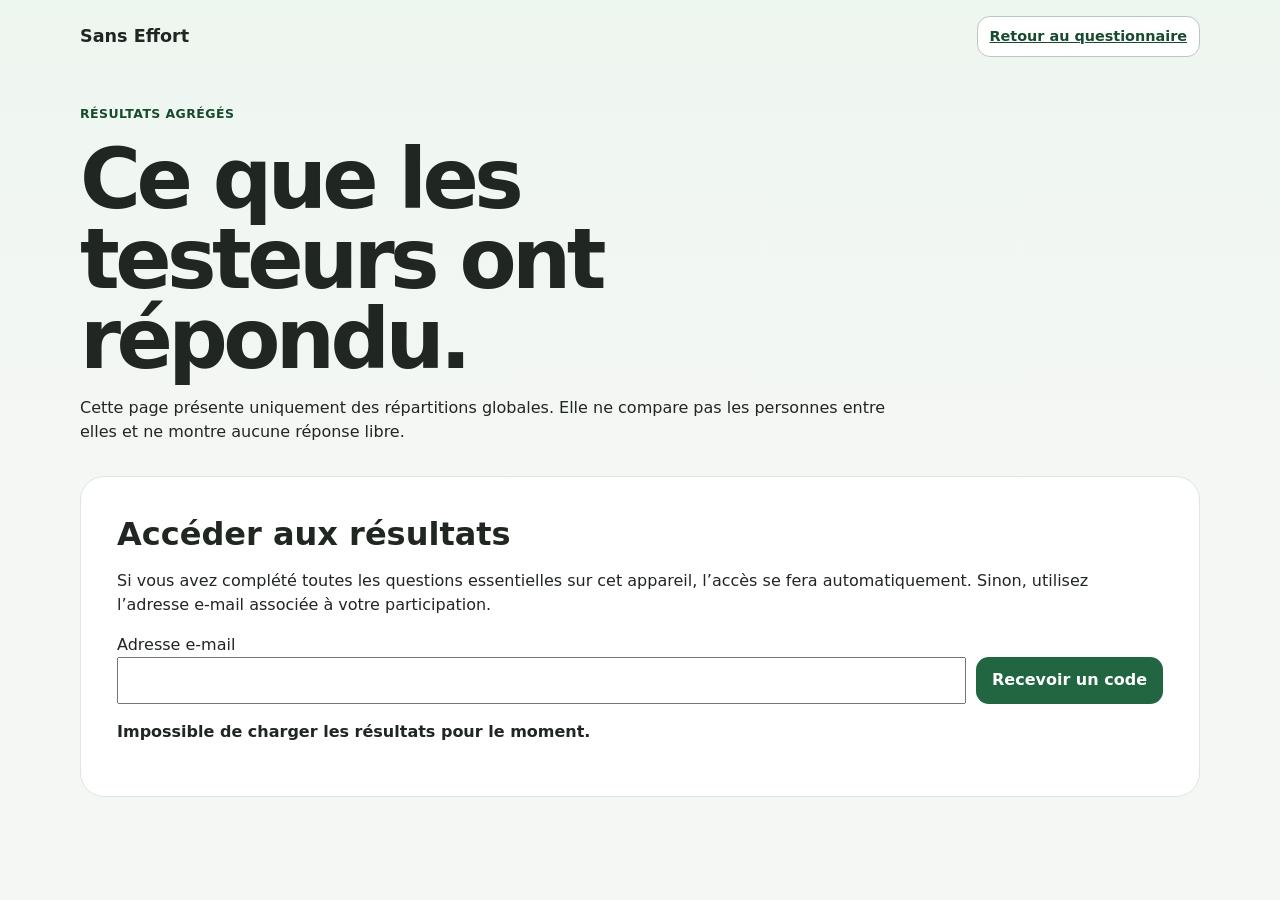
==== public/results.html @ 2ca83474 "feat: add versioned public feedback survey" ====
<!doctype html>
<html lang="fr"><head><meta charset="utf-8"><meta name="viewport" content="width=device-width,initial-scale=1"><meta name="color-scheme" content="light"><meta name="description" content="Résultats agrégés du questionnaire Sans Effort."><title>Résultats du test — Sans Effort</title><link rel="stylesheet" href="styles.css"><link rel="stylesheet" href="survey.css"></head>
<body><a class="skip-link" href="#resultsMain">Aller aux résultats</a><header class="survey-header wrap"><a class="brand-link" href="index.html">Sans Effort</a><a class="button button-secondary button-small" href="survey.html">Retour au questionnaire</a></header><main id="resultsMain" class="wrap survey-shell"><section class="survey-intro"><p class="eyebrow">Résultats agrégés</p><h1>Ce que les testeurs ont répondu.</h1><p>Cette page présente uniquement des répartitions globales. Elle ne compare pas les personnes entre elles et ne montre aucune réponse libre.</p></section><section id="gate" class="review-panel"><h2>Accéder aux résultats</h2><p id="gateText">Si vous avez complété toutes les questions essentielles sur cet appareil, l’accès se fera automatiquement. Sinon, utilisez l’adresse e-mail associée à votre participation.</p><form id="otpRequest" class="compact-form"><label for="resultEmail">Adresse e-mail</label><div class="inline-form"><input id="resultEmail" type="email" autocomplete="email" required><button class="button" type="submit">Recevoir un code</button></div></form><form id="otpVerify" class="compact-form" hidden><label for="resultCode">Code à 6 chiffres</label><div class="inline-form"><input id="resultCode" inputmode="numeric" autocomplete="one-time-code" pattern="[0-9]{6}" maxlength="6" required><button class="button" type="submit">Valider</button></div></form><p id="gateStatus" class="form-status" aria-live="polite"></p></section><section id="waiting" class="review-panel" hidden><h2>Les résultats ne sont pas encore ouverts</h2><p id="waitingText"></p></section><section id="aggregate" hidden aria-labelledby="aggregateTitle"><p class="section-kicker">Tendances</p><h2 id="aggregateTitle">Réponses actuelles</h2><p id="sampleSize"></p><div id="aggregateHost" class="result-aggregate"></div></section></main><script src="results.js"></script></body></html>
---- public/styles.css ----
:root {
  font-family: Inter, ui-sans-serif, system-ui, -apple-system, BlinkMacSystemFont, "Segoe UI", sans-serif;
  color: #202621;
  background: #f5f7f4;
  font-synthesis: none;
  line-height: 1.5;
  --bg: #f5f7f4;
  --surface: #ffffff;
  --surface-soft: #edf5ef;
  --surface-muted: #f8faf8;
  --text: #202621;
  --muted: #657067;
  --line: #dbe4dc;
  --green: #216640;
  --green-dark: #174b2f;
  --green-soft: #dff0e4;
  --focus: #0a5fd6;
  --shadow: 0 18px 60px rgba(40, 61, 45, .09);
}

* { box-sizing: border-box; }
html { scroll-behavior: smooth; }
body { margin: 0; background: linear-gradient(180deg, #eef6f0 0, var(--bg) 32rem); color: var(--text); }
button, input { font: inherit; }
button { color: inherit; }
button, input, a { -webkit-tap-highlight-color: transparent; }
:focus-visible { outline: 3px solid var(--focus); outline-offset: 3px; }

.skip-link { position: fixed; z-index: 20; left: 1rem; top: 1rem; transform: translateY(-180%); background: var(--text); color: #fff; padding: .7rem 1rem; border-radius: .7rem; }
.skip-link:focus { transform: translateY(0); }
.wrap { width: min(1120px, calc(100% - 2rem)); margin-inline: auto; }
.hero { padding: clamp(2.8rem, 7vw, 6rem) 0 2.4rem; }
.eyebrow, .section-kicker, .notice-kicker { margin: 0; font-weight: 800; letter-spacing: .035em; text-transform: uppercase; font-size: .78rem; color: var(--green-dark); }
h1 { max-width: 900px; margin: 1rem 0; font-size: clamp(2.4rem, 8vw, 5.2rem); line-height: .96; letter-spacing: -.055em; }
h2 { margin: .2rem 0 0; font-size: clamp(1.45rem, 3vw, 2rem); line-height: 1.15; }
h3 { line-height: 1.25; }
.lead { max-width: 780px; margin: 1.2rem 0 0; font-size: clamp(1rem, 2vw, 1.2rem); color: var(--muted); }

.notice { display: grid; grid-template-columns: minmax(0, .85fr) minmax(0, 1.15fr); gap: 1.5rem; align-items: center; margin-bottom: 1.25rem; padding: 1.3rem 1.5rem; border: 1px solid #bfd5c4; background: var(--green-soft); border-radius: 1.25rem; }
.notice p:last-child { margin: 0; }

.controls { background: rgba(255,255,255,.94); border: 1px solid var(--line); border-radius: 1.6rem; box-shadow: var(--shadow); padding: clamp(1rem, 3vw, 1.6rem); }
.controls-head, .section-head { display: flex; justify-content: space-between; align-items: end; gap: 1rem; }
.search-form { margin-top: 1.4rem; }
.search-form > label { display: block; margin-bottom: .5rem; font-weight: 750; }
.search-row { display: grid; grid-template-columns: minmax(0, 1fr) auto; gap: .6rem; }
.search-row input { width: 100%; min-height: 3.15rem; padding: .75rem .9rem; border: 1px solid #bfc9c1; border-radius: .8rem; background: var(--surface); color: var(--text); }
.search-row input::placeholder { color: #717b73; }
.button { min-height: 2.85rem; border: 0; border-radius: .8rem; padding: .72rem 1rem; background: var(--green); color: #fff; font-weight: 800; cursor: pointer; }
.button:hover { background: var(--green-dark); }
.button-secondary { border: 1px solid #b9c8bc; background: #fff; color: var(--green-dark); }
.button-secondary:hover { background: var(--surface-soft); }
.button-small { min-height: 2.5rem; padding: .55rem .75rem; font-size: .9rem; }
.button[disabled] { cursor: not-allowed; background: #e7ebe8; color: #717a73; border: 1px solid #d1d8d2; }

.filter-grid { display: grid; grid-template-columns: repeat(2, minmax(0, 1fr)); gap: .75rem; margin-top: 1rem; }
fieldset { min-width: 0; margin: 0; border: 1px solid var(--line); border-radius: 1rem; padding: .9rem; }
legend { padding: 0 .25rem; font-weight: 800; }
.field-help { margin: .05rem 0 .7rem; color: var(--muted); font-size: .82rem; }
.choice-row { display: flex; flex-wrap: wrap; gap: .5rem; }
.choice { display: inline-flex; align-items: center; gap: .45rem; padding: .55rem .7rem; border: 1px solid #cfd9d1; border-radius: .7rem; background: var(--surface-muted); font-weight: 650; }
.choice:has(input:checked) { border-color: #79a788; background: var(--green-soft); }
.choice input { width: 1.05rem; height: 1.05rem; accent-color: var(--green); }
.preference-note { margin-top: 1rem; padding: .8rem .9rem; background: var(--surface-muted); border-radius: .8rem; color: var(--muted); font-size: .9rem; }

.section { padding: 2.6rem 0 1rem; }
.section-head { margin-bottom: 1rem; }
.section-head.compact { align-items: start; }
.result-count { margin: 0; color: var(--muted); font-weight: 700; }
.cards { display: grid; grid-template-columns: repeat(2, minmax(0, 1fr)); gap: 1rem; }
.restaurant-card { display: flex; flex-direction: column; min-width: 0; border: 1px solid var(--line); border-radius: 1.25rem; background: var(--surface); overflow: hidden; }
.card-head { display: flex; justify-content: space-between; gap: .8rem; padding: 1rem 1rem .85rem; }
.card-head h3 { margin: 0; font-size: 1.3rem; }
.location { margin: .3rem 0 0; color: var(--muted); font-size: .9rem; }
.tags { display: flex; flex-wrap: wrap; gap: .35rem; margin-top: .7rem; }
.tag { display: inline-flex; padding: .28rem .55rem; border-radius: 999px; background: #eff3ef; font-size: .78rem; }
.favorite { flex: 0 0 auto; align-self: start; border: 1px solid #c7d2c9; border-radius: .75rem; background: #fff; padding: .5rem .65rem; cursor: pointer; font-weight: 750; }
.favorite[aria-pressed="true"] { background: var(--green-soft); border-color: #79a788; }
.offers { display: grid; gap: .65rem; padding: 0 1rem 1rem; }
.offer { border: 1px solid #e1e6e2; border-radius: 1rem; padding: .9rem; background: #fbfcfb; }
.offer-top { display: flex; justify-content: space-between; gap: .6rem; align-items: center; }
.platform { display: inline-flex; flex-wrap: wrap; align-items: center; gap: .4rem; font-weight: 850; }
.mode-pill, .category-pill { display: inline-flex; align-items: center; padding: .2rem .45rem; border-radius: 999px; font-size: .68rem; font-weight: 800; }
.mode-pill { background: #e7efe9; color: #31563e; }
.category-pill { background: #edf0f6; color: #3d4d67; }
.status-pill { display: inline-flex; align-items: center; width: fit-content; padding: .25rem .5rem; border-radius: 999px; font-size: .72rem; font-weight: 850; }
.status-demo { background: #f4ead3; color: #684b0c; }
.status-estimated { background: #e5edf7; color: #284d78; }
.status-confirmed { background: #dff0e4; color: #205835; }
.status-unknown { background: #eceeed; color: #4f5851; }
.offer-values { display: grid; grid-template-columns: repeat(2, minmax(0, 1fr)); gap: .5rem; margin: .75rem 0; }
.metric { padding: .55rem .6rem; border-radius: .7rem; background: #f1f4f1; }
.metric span { display: block; color: var(--muted); font-size: .74rem; }
.metric strong { display: block; margin-top: .05rem; font-size: .92rem; }
.fake-label { color: #755510; font-size: .72rem; font-weight: 800; }
.offer-meta { margin: .7rem 0; color: var(--muted); font-size: .8rem; }
.action-note { margin: .45rem 0 0; color: var(--muted); font-size: .77rem; }
.empty-state { text-align: center; padding: 2.5rem 1rem; border: 1px dashed #aebbb1; border-radius: 1rem; background: var(--surface); }
.empty-state h3 { margin-top: 0; }

.status-grid { display: grid; grid-template-columns: repeat(4, minmax(0, 1fr)); gap: .75rem; }
.status-grid article { border: 1px solid var(--line); border-radius: 1rem; background: var(--surface); padding: 1rem; }
.status-grid h3 { margin: .7rem 0 .3rem; font-size: 1rem; }
.status-grid p { margin: 0; color: var(--muted); font-size: .88rem; }
.footer { padding: 2.5rem 0 3.5rem; color: var(--muted); font-size: .88rem; }

@media (max-width: 820px) {
  .notice, .filter-grid, .cards, .status-grid { grid-template-columns: 1fr; }
  .controls-head, .section-head { align-items: start; flex-direction: column; }
  .controls-head .button { width: 100%; }
}

@media (max-width: 560px) {
  .wrap { width: min(100% - 1rem, 1120px); }
  .hero { padding-top: 2.4rem; }
  .search-row { grid-template-columns: 1fr; }
  .search-row .button { width: 100%; }
  .offer-values { grid-template-columns: 1fr; }
  .card-head { align-items: start; }
}

@media (prefers-reduced-motion: reduce) {
  html { scroll-behavior: auto; }
  *, *::before, *::after { scroll-behavior: auto !important; transition: none !important; animation: none !important; }
}

@media (prefers-color-scheme: dark) {
  :root {
    --bg: #151a16;
    --surface: #1e251f;
    --surface-soft: #263629;
    --surface-muted: #232a24;
    --text: #edf2ed;
    --muted: #b8c2ba;
    --line: #3b483e;
    --green: #4a9467;
    --green-dark: #80bd94;
    --green-soft: #263e2d;
    --shadow: none;
  }
  body { background: linear-gradient(180deg, #18251c 0, var(--bg) 32rem); }
  .controls, .restaurant-card, .status-grid article, .empty-state, .button-secondary, .favorite { background: var(--surface); color: var(--text); }
  .search-row input { background: #171d18; color: var(--text); border-color: #57635a; }
  .choice { background: #202721; border-color: #4b574e; }
  .choice:has(input:checked) { background: var(--green-soft); border-color: #668d72; }
  .offer { background: #1a201b; border-color: #354038; }
  .metric, .tag { background: #283029; }
  .notice { background: #243c2a; border-color: #42634a; }
  .mode-pill { background: #2d3b30; color: #cfe2d4; }
  .category-pill { background: #303643; color: #d8deea; }
  .status-demo { background: #4b3d21; color: #f2d996; }
  .status-estimated { background: #26384d; color: #c1d6ee; }
  .status-confirmed { background: #23402d; color: #c5e8cf; }
  .status-unknown { background: #363b37; color: #dde2dd; }
  .fake-label { color: #e8cd84; }
}
---- public/survey.css ----
:root{--survey-border:#dce8dc;--survey-soft:#f7faf7;--survey-muted:#6a736a;--survey-strong:#1c241c;--survey-green:#397647}
.survey-header{display:flex;align-items:center;justify-content:space-between;padding-top:1rem;padding-bottom:1rem}.brand-link{font-size:1.1rem;font-weight:800;color:inherit;text-decoration:none}.survey-shell{padding-bottom:4rem}.survey-intro{max-width:52rem;margin:2rem 0}.survey-intro h1{max-width:14ch}.privacy-note{padding:.85rem 1rem;border:1px solid var(--survey-border);border-radius:1rem;background:var(--survey-soft)}.survey-layout{display:grid;grid-template-columns:minmax(15rem,18rem) minmax(0,1fr);gap:2rem;align-items:start}.survey-sidebar{position:sticky;top:1rem;border:1px solid var(--survey-border);border-radius:1.25rem;padding:1.1rem;background:#fff}.sidebar-title{font-weight:800;margin-top:0}.timeline{list-style:none;margin:0;padding:0}.timeline li{position:relative;padding:0 0 1rem 1.6rem;color:#858c85}.timeline li::before{content:"";position:absolute;left:.28rem;top:.28rem;width:.7rem;height:.7rem;border-radius:50%;background:#cfd5cf;border:2px solid #cfd5cf}.timeline li::after{content:"";position:absolute;left:.66rem;top:1rem;bottom:.05rem;width:2px;background:#dfe4df}.timeline li:last-child::after{display:none}.timeline li.answered{color:#315f3c}.timeline li.answered::before,.timeline li.answered::after{background:var(--survey-green);border-color:var(--survey-green)}.timeline li.current{color:#111;font-weight:800}.timeline li.current::before{background:#fff;border:3px solid #111;box-shadow:0 0 0 2px #fff}.timeline button{all:unset;cursor:pointer}.timeline button:focus-visible{outline:3px solid currentColor;outline-offset:3px;border-radius:.25rem}.question-panel{min-height:31rem;border:1px solid var(--survey-border);border-radius:1.5rem;padding:clamp(1.25rem,3vw,2.25rem);background:#fff}.question-card{max-width:46rem}.question-number{font-size:.9rem;color:var(--survey-muted);font-weight:700}.question-card h2{font-size:clamp(1.6rem,4vw,2.35rem);margin:.35rem 0 .7rem}.question-help{color:var(--survey-muted)}.essential-badge,.optional-badge,.change-badge{display:inline-flex;border-radius:999px;padding:.25rem .55rem;font-size:.8rem;font-weight:800}.essential-badge{background:#e8f4ea;color:#235b31}.optional-badge{background:#f0f1f0;color:#5e665e}.change-badge{background:#f5f0dc;color:#695a1d;margin-right:.4rem}.choice-stack{display:grid;gap:.65rem;margin-top:1.3rem}.survey-choice{display:flex;gap:.7rem;align-items:flex-start;border:1px solid var(--survey-border);border-radius:1rem;padding:.9rem 1rem;cursor:pointer}.survey-choice:has(input:checked){border-color:#6a9b74;background:#f2f8f3}.survey-choice input{margin-top:.2rem}.other-field{margin:.6rem 0 0 1.8rem;max-width:28rem}.text-answer{width:100%;min-height:9rem;margin-top:1rem}.question-actions,.review-actions,.done-actions{display:flex;gap:.8rem;flex-wrap:wrap;margin-top:2rem}.question-actions{justify-content:space-between}.tester-optin{display:flex;gap:.65rem;align-items:flex-start;margin-top:1.25rem;padding-top:1.1rem;border-top:1px solid var(--survey-border);font-size:.92rem}.tester-optin-mobile{display:none}.mobile-progress{display:none}.progress-line{display:flex;justify-content:space-between;gap:1rem;font-size:.9rem;font-weight:700}.mobile-progress progress{width:100%;height:.65rem}.review-panel,.done-panel,.resume-box{border:1px solid var(--survey-border);border-radius:1.5rem;padding:clamp(1.25rem,3vw,2.25rem);background:#fff;margin-top:1.5rem}.review-item{padding:1rem 0;border-bottom:1px solid var(--survey-border)}.review-item:last-child{border-bottom:0}.review-item button{margin-left:.5rem}.review-answer{color:var(--survey-muted);margin:.35rem 0 0}.review-missing{color:#805b18;font-weight:700}.last-changes{padding:1rem;border:1px solid var(--survey-border);border-radius:1rem;background:var(--survey-soft);margin-bottom:1rem}.last-changes ul{margin-bottom:0}.warning-box{padding:.8rem 1rem;border-left:4px solid #8c742b;background:#fbf7ea;border-radius:.5rem;margin:1rem 0}.highlight-new-essential{box-shadow:0 0 0 3px rgba(57,118,71,.14);border-radius:1rem;padding:1rem;margin:-1rem}.compact-form{margin-top:1rem}.inline-form{display:flex;gap:.6rem;flex-wrap:wrap}.inline-form input{flex:1 1 14rem}.form-status{min-height:1.4rem;font-weight:650}.tester-email{margin-top:1.5rem;padding:1rem;border:1px solid var(--survey-border);border-radius:1rem;background:var(--survey-soft)}.tester-email input{width:100%;max-width:32rem}.anti-robot{margin-top:1rem}.honeypot{position:absolute!important;left:-10000px!important;width:1px!important;height:1px!important;overflow:hidden!important}.char-count{text-align:right;color:var(--survey-muted);font-size:.85rem}.optional{font-weight:400;color:var(--survey-muted)}
@media(max-width:800px){.survey-layout{display:block}.survey-sidebar{display:none}.mobile-progress{display:block;position:sticky;top:0;z-index:5;background:#fff;padding:.75rem 0;margin-bottom:1rem;border-bottom:1px solid var(--survey-border)}.mobile-timeline{margin-top:.55rem}.mobile-timeline .timeline{padding:.8rem 0 0}.question-panel{min-height:0}.tester-optin-mobile{display:flex}.question-actions .button{flex:1 1 auto}.survey-header{gap:.75rem}.survey-header .button{white-space:nowrap}.survey-intro{margin-top:1rem}}
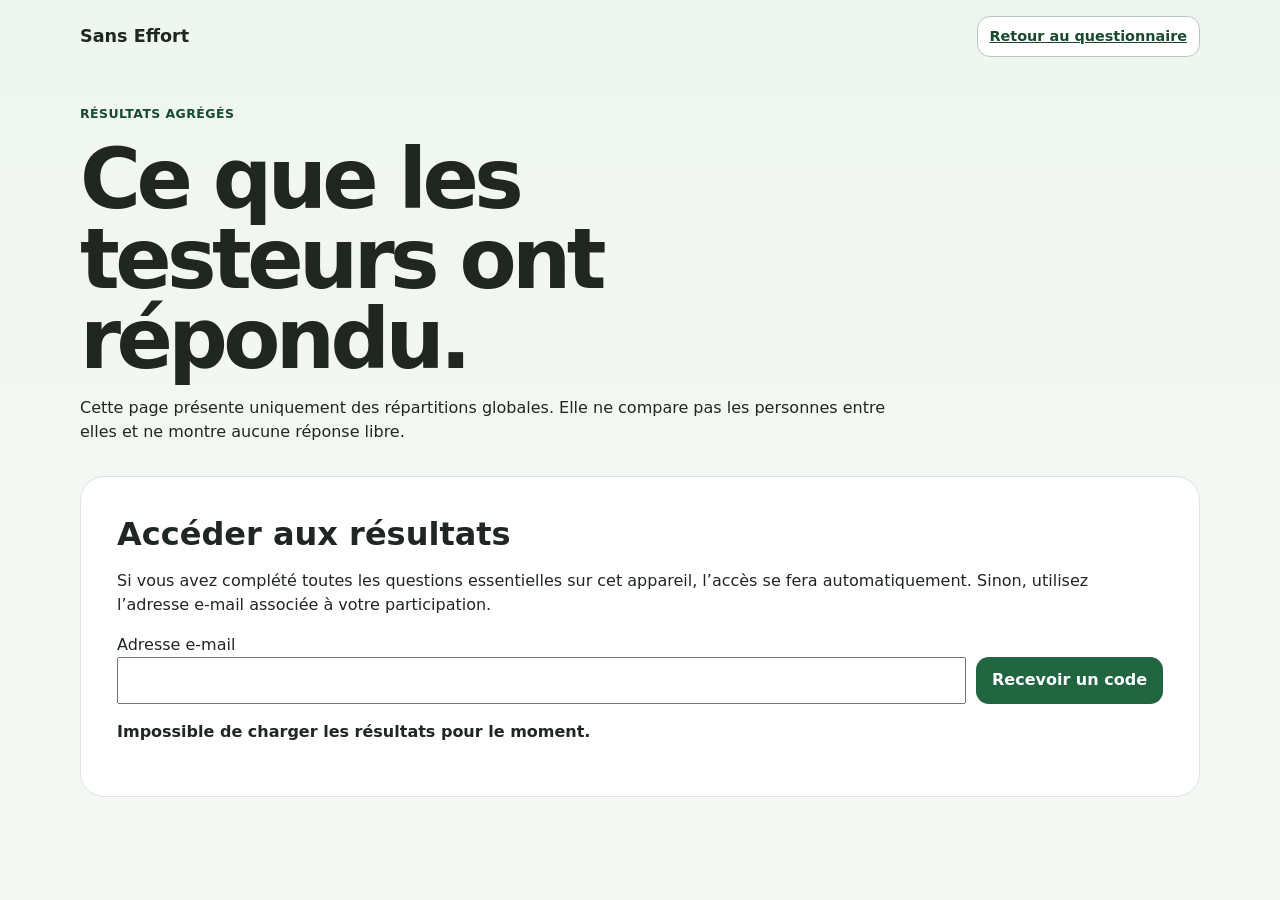
==== commit a9c1cef7: "fix: improve survey accessibility and responsive theme" ====
--- a/public/results.html
+++ b/public/results.html
@@ -1,3 +1,3 @@
 <!doctype html>
-<html lang="fr"><head><meta charset="utf-8"><meta name="viewport" content="width=device-width,initial-scale=1"><meta name="color-scheme" content="light"><meta name="description" content="Résultats agrégés du questionnaire Sans Effort."><title>Résultats du test — Sans Effort</title><link rel="stylesheet" href="styles.css"><link rel="stylesheet" href="survey.css"></head>
+<html lang="fr"><head><meta charset="utf-8"><meta name="viewport" content="width=device-width,initial-scale=1"><meta name="description" content="Résultats agrégés du questionnaire Sans Effort."><title>Résultats du test — Sans Effort</title><link rel="stylesheet" href="styles.css"><link rel="stylesheet" href="survey.css"></head>
 <body><a class="skip-link" href="#resultsMain">Aller aux résultats</a><header class="survey-header wrap"><a class="brand-link" href="index.html">Sans Effort</a><a class="button button-secondary button-small" href="survey.html">Retour au questionnaire</a></header><main id="resultsMain" class="wrap survey-shell"><section class="survey-intro"><p class="eyebrow">Résultats agrégés</p><h1>Ce que les testeurs ont répondu.</h1><p>Cette page présente uniquement des répartitions globales. Elle ne compare pas les personnes entre elles et ne montre aucune réponse libre.</p></section><section id="gate" class="review-panel"><h2>Accéder aux résultats</h2><p id="gateText">Si vous avez complété toutes les questions essentielles sur cet appareil, l’accès se fera automatiquement. Sinon, utilisez l’adresse e-mail associée à votre participation.</p><form id="otpRequest" class="compact-form"><label for="resultEmail">Adresse e-mail</label><div class="inline-form"><input id="resultEmail" type="email" autocomplete="email" required><button class="button" type="submit">Recevoir un code</button></div></form><form id="otpVerify" class="compact-form" hidden><label for="resultCode">Code à 6 chiffres</label><div class="inline-form"><input id="resultCode" inputmode="numeric" autocomplete="one-time-code" pattern="[0-9]{6}" maxlength="6" required><button class="button" type="submit">Valider</button></div></form><p id="gateStatus" class="form-status" aria-live="polite"></p></section><section id="waiting" class="review-panel" hidden><h2>Les résultats ne sont pas encore ouverts</h2><p id="waitingText"></p></section><section id="aggregate" hidden aria-labelledby="aggregateTitle"><p class="section-kicker">Tendances</p><h2 id="aggregateTitle">Réponses actuelles</h2><p id="sampleSize"></p><div id="aggregateHost" class="result-aggregate"></div></section></main><script src="results.js"></script></body></html>
--- a/public/survey.css
+++ b/public/survey.css
@@ -1,3 +1,314 @@
-:root{--survey-border:#dce8dc;--survey-soft:#f7faf7;--survey-muted:#6a736a;--survey-strong:#1c241c;--survey-green:#397647}
-.survey-header{display:flex;align-items:center;justify-content:space-between;padding-top:1rem;padding-bottom:1rem}.brand-link{font-size:1.1rem;font-weight:800;color:inherit;text-decoration:none}.survey-shell{padding-bottom:4rem}.survey-intro{max-width:52rem;margin:2rem 0}.survey-intro h1{max-width:14ch}.privacy-note{padding:.85rem 1rem;border:1px solid var(--survey-border);border-radius:1rem;background:var(--survey-soft)}.survey-layout{display:grid;grid-template-columns:minmax(15rem,18rem) minmax(0,1fr);gap:2rem;align-items:start}.survey-sidebar{position:sticky;top:1rem;border:1px solid var(--survey-border);border-radius:1.25rem;padding:1.1rem;background:#fff}.sidebar-title{font-weight:800;margin-top:0}.timeline{list-style:none;margin:0;padding:0}.timeline li{position:relative;padding:0 0 1rem 1.6rem;color:#858c85}.timeline li::before{content:"";position:absolute;left:.28rem;top:.28rem;width:.7rem;height:.7rem;border-radius:50%;background:#cfd5cf;border:2px solid #cfd5cf}.timeline li::after{content:"";position:absolute;left:.66rem;top:1rem;bottom:.05rem;width:2px;background:#dfe4df}.timeline li:last-child::after{display:none}.timeline li.answered{color:#315f3c}.timeline li.answered::before,.timeline li.answered::after{background:var(--survey-green);border-color:var(--survey-green)}.timeline li.current{color:#111;font-weight:800}.timeline li.current::before{background:#fff;border:3px solid #111;box-shadow:0 0 0 2px #fff}.timeline button{all:unset;cursor:pointer}.timeline button:focus-visible{outline:3px solid currentColor;outline-offset:3px;border-radius:.25rem}.question-panel{min-height:31rem;border:1px solid var(--survey-border);border-radius:1.5rem;padding:clamp(1.25rem,3vw,2.25rem);background:#fff}.question-card{max-width:46rem}.question-number{font-size:.9rem;color:var(--survey-muted);font-weight:700}.question-card h2{font-size:clamp(1.6rem,4vw,2.35rem);margin:.35rem 0 .7rem}.question-help{color:var(--survey-muted)}.essential-badge,.optional-badge,.change-badge{display:inline-flex;border-radius:999px;padding:.25rem .55rem;font-size:.8rem;font-weight:800}.essential-badge{background:#e8f4ea;color:#235b31}.optional-badge{background:#f0f1f0;color:#5e665e}.change-badge{background:#f5f0dc;color:#695a1d;margin-right:.4rem}.choice-stack{display:grid;gap:.65rem;margin-top:1.3rem}.survey-choice{display:flex;gap:.7rem;align-items:flex-start;border:1px solid var(--survey-border);border-radius:1rem;padding:.9rem 1rem;cursor:pointer}.survey-choice:has(input:checked){border-color:#6a9b74;background:#f2f8f3}.survey-choice input{margin-top:.2rem}.other-field{margin:.6rem 0 0 1.8rem;max-width:28rem}.text-answer{width:100%;min-height:9rem;margin-top:1rem}.question-actions,.review-actions,.done-actions{display:flex;gap:.8rem;flex-wrap:wrap;margin-top:2rem}.question-actions{justify-content:space-between}.tester-optin{display:flex;gap:.65rem;align-items:flex-start;margin-top:1.25rem;padding-top:1.1rem;border-top:1px solid var(--survey-border);font-size:.92rem}.tester-optin-mobile{display:none}.mobile-progress{display:none}.progress-line{display:flex;justify-content:space-between;gap:1rem;font-size:.9rem;font-weight:700}.mobile-progress progress{width:100%;height:.65rem}.review-panel,.done-panel,.resume-box{border:1px solid var(--survey-border);border-radius:1.5rem;padding:clamp(1.25rem,3vw,2.25rem);background:#fff;margin-top:1.5rem}.review-item{padding:1rem 0;border-bottom:1px solid var(--survey-border)}.review-item:last-child{border-bottom:0}.review-item button{margin-left:.5rem}.review-answer{color:var(--survey-muted);margin:.35rem 0 0}.review-missing{color:#805b18;font-weight:700}.last-changes{padding:1rem;border:1px solid var(--survey-border);border-radius:1rem;background:var(--survey-soft);margin-bottom:1rem}.last-changes ul{margin-bottom:0}.warning-box{padding:.8rem 1rem;border-left:4px solid #8c742b;background:#fbf7ea;border-radius:.5rem;margin:1rem 0}.highlight-new-essential{box-shadow:0 0 0 3px rgba(57,118,71,.14);border-radius:1rem;padding:1rem;margin:-1rem}.compact-form{margin-top:1rem}.inline-form{display:flex;gap:.6rem;flex-wrap:wrap}.inline-form input{flex:1 1 14rem}.form-status{min-height:1.4rem;font-weight:650}.tester-email{margin-top:1.5rem;padding:1rem;border:1px solid var(--survey-border);border-radius:1rem;background:var(--survey-soft)}.tester-email input{width:100%;max-width:32rem}.anti-robot{margin-top:1rem}.honeypot{position:absolute!important;left:-10000px!important;width:1px!important;height:1px!important;overflow:hidden!important}.char-count{text-align:right;color:var(--survey-muted);font-size:.85rem}.optional{font-weight:400;color:var(--survey-muted)}
-@media(max-width:800px){.survey-layout{display:block}.survey-sidebar{display:none}.mobile-progress{display:block;position:sticky;top:0;z-index:5;background:#fff;padding:.75rem 0;margin-bottom:1rem;border-bottom:1px solid var(--survey-border)}.mobile-timeline{margin-top:.55rem}.mobile-timeline .timeline{padding:.8rem 0 0}.question-panel{min-height:0}.tester-optin-mobile{display:flex}.question-actions .button{flex:1 1 auto}.survey-header{gap:.75rem}.survey-header .button{white-space:nowrap}.survey-intro{margin-top:1rem}}
+:root {
+  --survey-border:var(--line);
+  --survey-soft:var(--surface-soft);
+  --survey-muted:var(--muted);
+  --survey-strong:var(--text);
+  --survey-green:var(--green)}
+
+.survey-header {
+  display:flex;
+  align-items:center;
+  justify-content:space-between;
+  padding-top:1rem;
+  padding-bottom:1rem}
+.brand-link {
+  font-size:1.1rem;
+  font-weight:800;
+  color:inherit;
+  text-decoration:none}
+.survey-shell {
+  padding-bottom:4rem}
+.survey-intro {
+  max-width:52rem;
+  margin:2rem 0}
+.survey-intro h1 {
+  max-width:14ch}
+.privacy-note {
+  padding:.85rem 1rem;
+  border:1px solid var(--survey-border);
+  border-radius:1rem;
+  background:var(--survey-soft)}
+.survey-layout {
+  display:grid;
+  grid-template-columns:minmax(15rem,18rem) minmax(0,1fr);
+  gap:2rem;
+  align-items:start}
+.survey-sidebar {
+  position:sticky;
+  top:1rem;
+  border:1px solid var(--survey-border);
+  border-radius:1.25rem;
+  padding:1.1rem;
+  background:var(--surface)}
+.sidebar-title {
+  font-weight:800;
+  margin-top:0}
+.timeline {
+  list-style:none;
+  margin:0;
+  padding:0}
+.timeline li {
+  position:relative;
+  padding:0 0 1rem 1.6rem;
+  color:var(--muted)}
+.timeline li::before {
+  content:"";
+  position:absolute;
+  left:.28rem;
+  top:.28rem;
+  width:.7rem;
+  height:.7rem;
+  border-radius:50%;
+  background:#cfd5cf;
+  border:2px solid #cfd5cf}
+.timeline li::after {
+  content:"";
+  position:absolute;
+  left:.66rem;
+  top:1rem;
+  bottom:.05rem;
+  width:2px;
+  background:#dfe4df}
+.timeline li:last-child::after {
+  display:none}
+.timeline li.answered {
+  color:var(--green)}
+.timeline li.answered::before,.timeline li.answered::after {
+  background:var(--survey-green);
+  border-color:var(--survey-green)}
+.timeline li.current {
+  color:var(--text);
+  font-weight:800}
+.timeline li.current::before {
+  background:var(--surface);
+  border:3px solid var(--text);
+  box-shadow:0 0 0 2px var(--surface)}
+.timeline button {
+  all:unset;
+  display:block;
+  min-height:2.75rem;
+  padding:.2rem 0;
+  cursor:pointer;
+  font:inherit;
+  color:inherit;
+  text-align:left}
+.timeline button:focus-visible {
+  outline:3px solid currentColor;
+  outline-offset:3px;
+  border-radius:.25rem}
+.question-panel {
+  min-height:31rem;
+  border:1px solid var(--survey-border);
+  border-radius:1.5rem;
+  padding:clamp(1.25rem,3vw,2.25rem);
+  background:var(--surface)}
+.question-card {
+  max-width:46rem}
+.question-number {
+  font-size:.9rem;
+  color:var(--survey-muted);
+  font-weight:700}
+.question-card h2 {
+  font-size:clamp(1.6rem,4vw,2.35rem);
+  margin:.35rem 0 .7rem}
+.question-help {
+  color:var(--survey-muted)}
+.essential-badge,.optional-badge,.change-badge {
+  display:inline-flex;
+  border-radius:999px;
+  padding:.25rem .55rem;
+  font-size:.8rem;
+  font-weight:800}
+.essential-badge {
+  background:#e8f4ea;
+  color:#235b31}
+.optional-badge {
+  background:#f0f1f0;
+  color:#5e665e}
+.change-badge {
+  background:#f5f0dc;
+  color:#695a1d;
+  margin-right:.4rem}
+.choice-stack {
+  display:grid;
+  gap:.65rem;
+  margin-top:1.3rem}
+.survey-choice {
+  display:flex;
+  gap:.7rem;
+  align-items:flex-start;
+  border:1px solid var(--survey-border);
+  border-radius:1rem;
+  padding:.9rem 1rem;
+  cursor:pointer}
+.survey-choice:has(input:checked) {
+  border-color:#6a9b74;
+  background:var(--survey-soft)}
+.survey-choice input {
+  margin-top:.2rem}
+.other-field {
+  margin:.6rem 0 0 1.8rem;
+  max-width:28rem}
+.text-answer {
+  width:100%;
+  min-height:9rem;
+  margin-top:1rem}
+.question-actions,.review-actions,.done-actions {
+  display:flex;
+  gap:.8rem;
+  flex-wrap:wrap;
+  margin-top:2rem}
+.question-actions {
+  justify-content:space-between}
+.tester-optin {
+  display:flex;
+  gap:.65rem;
+  align-items:flex-start;
+  margin-top:1.25rem;
+  padding-top:1.1rem;
+  border-top:1px solid var(--survey-border);
+  font-size:.92rem}
+.tester-optin-mobile {
+  display:none}
+.mobile-progress {
+  display:none}
+.progress-line {
+  display:flex;
+  justify-content:space-between;
+  gap:1rem;
+  font-size:.9rem;
+  font-weight:700}
+.mobile-progress progress {
+  width:100%;
+  height:.65rem}
+.review-panel,.done-panel,.resume-box {
+  border:1px solid var(--survey-border);
+  border-radius:1.5rem;
+  padding:clamp(1.25rem,3vw,2.25rem);
+  background:var(--surface);
+  margin-top:1.5rem}
+.review-item {
+  padding:1rem 0;
+  border-bottom:1px solid var(--survey-border)}
+.review-item:last-child {
+  border-bottom:0}
+.review-item button {
+  margin-left:.5rem}
+.review-answer {
+  color:var(--survey-muted);
+  margin:.35rem 0 0}
+.review-missing {
+  color:#805b18;
+  font-weight:700}
+.last-changes {
+  padding:1rem;
+  border:1px solid var(--survey-border);
+  border-radius:1rem;
+  background:var(--survey-soft);
+  margin-bottom:1rem}
+.last-changes ul {
+  margin-bottom:0}
+.warning-box {
+  padding:.8rem 1rem;
+  border-left:4px solid #8c742b;
+  background:#fbf7ea;
+  border-radius:.5rem;
+  margin:1rem 0}
+.highlight-new-essential {
+  box-shadow:0 0 0 3px rgba(57,118,71,.14);
+  border-radius:1rem;
+  padding:1rem;
+  margin:-1rem}
+.compact-form {
+  margin-top:1rem}
+.inline-form {
+  display:flex;
+  gap:.6rem;
+  flex-wrap:wrap}
+.inline-form input {
+  flex:1 1 14rem}
+.form-status {
+  min-height:1.4rem;
+  font-weight:650}
+.tester-email {
+  margin-top:1.5rem;
+  padding:1rem;
+  border:1px solid var(--survey-border);
+  border-radius:1rem;
+  background:var(--survey-soft)}
+.tester-email input {
+  width:100%;
+  max-width:32rem}
+.anti-robot {
+  margin-top:1rem}
+.honeypot {
+  position:absolute!important;
+  left:-10000px!important;
+  width:1px!important;
+  height:1px!important;
+  overflow:hidden!important}
+.char-count {
+  text-align:right;
+  color:var(--survey-muted);
+  font-size:.85rem}
+.optional {
+  font-weight:400;
+  color:var(--survey-muted)}
+
+@media(prefers-color-scheme:dark) {
+  .timeline li::before,.timeline li::after {
+  background:#424a43;
+  border-color:#424a43}
+  .timeline li.current::before {
+  border-color:var(--text);
+  box-shadow:0 0 0 2px var(--surface)}
+  .essential-badge {
+  background:#25412d;
+  color:#cce8d2}
+.optional-badge {
+  background:#303733;
+  color:#e0e6e1}
+.change-badge {
+  background:#4a4026;
+  color:#f0de9f}
+.survey-choice:has(input:checked) {
+  background:#25372a}
+.warning-box {
+  background:#383320;
+  color:#f0e5bd}
+.review-missing {
+  color:#eedb9e}
+}
+
+@media(max-width:800px) {
+  .survey-layout {
+  display:block}
+.survey-sidebar {
+  display:none}
+.mobile-progress {
+  display:block;
+  position:sticky;
+  top:0;
+  z-index:5;
+  background:var(--surface);
+  padding:.75rem 0;
+  margin-bottom:1rem;
+  border-bottom:1px solid var(--survey-border)}
+.mobile-timeline {
+  margin-top:.55rem}
+.mobile-timeline .timeline {
+  padding:.8rem 0 0}
+.question-panel {
+  min-height:0}
+.tester-optin-mobile {
+  display:flex}
+.question-actions .button {
+  flex:1 1 auto}
+.survey-header {
+  gap:.75rem}
+.survey-header .button {
+  white-space:nowrap}
+.survey-intro {
+  margin-top:1rem}
+}
+
